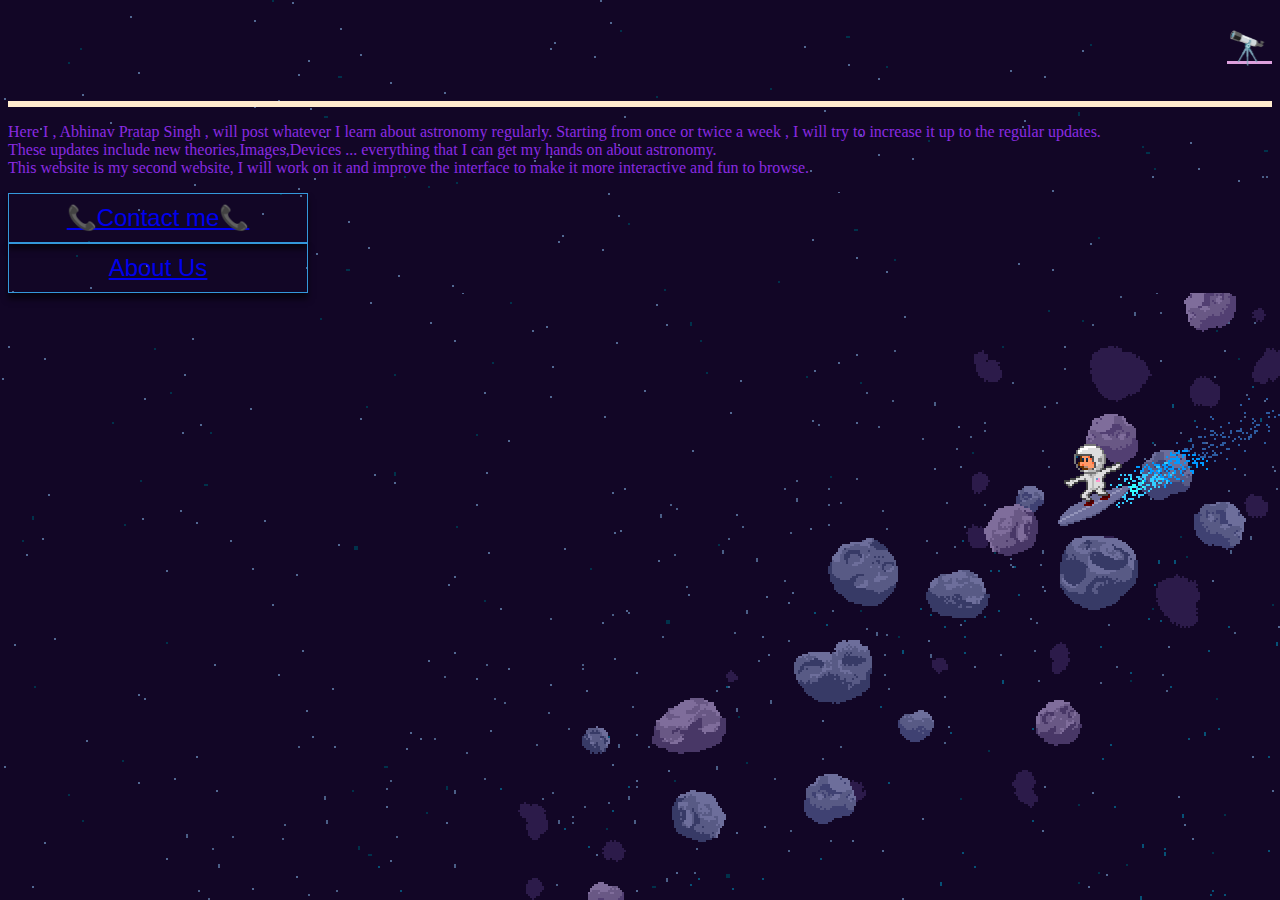
==== index.html @ e4660588 "Add files via upload" ====
<!DOCTYPE html>
<html lang="en">
<head>
    <meta charset="UTF-8">
    <link
    rel="stylesheet"
    href="./style.css"
    />
    <title>kivstronomy</title>
</head>
<body>
    <marquee><h1 id="primary_headline">🔭 · 🌌 · 🪐 · 💫 · 🚀 · ☄️ · 🌠 · 🌕THIS IS OUR ASTRONOMY PAGE🔭 · 🌌 · 🪐 · 💫 · 🚀 · ☄️ · 🌠 · 🌕THIS IS OUR ASTRONOMY PAGE 🔭 · 🌌 · 🪐 · 💫 · 🚀 · ☄️ · 🌠 · 🌕</h1></marquee>
    <hr size="6" color="blanchedalmond">
    <p>Here I , Abhinav Pratap Singh , will post whatever I learn about astronomy regularly. Starting from once or twice a week , I will try to increase it up to the 
        regular updates.
       <br>These updates include new theories,Images,Devices ... everything that I can get my hands on about astronomy. 
       <br>This website is my second website, I will work on it and improve the interface to make it more interactive and fun to browse.

    
    </p>
    <div class="container">
    <button class="btn"><a href="./contact_me.html">📞Contact me📞</a></button><br> 
    <button class="btn"><a href="./about_us.html">About Us</a></button> 
    </div>
</body>
</html>
---- style.css ----
html{
    background-image: url(./247088.png);
    background-color: #cccccc ;
}
#primary_headline{
    color: plum;
    text-decoration: underline;
}
p{
    color: blueviolet;
}
h3{
    color: plum;
}
ul{
    color: blueviolet;
}
ol{
    color: blueviolet;
}
h2{
    color: blanchedalmond;
}
h3{
    color: darkgoldenrod;
    text-align: center;
    text-emphasis: calc(2.5);
}
image{
    align-self: center;
}
button{
    align-items: center;
    align-self: center;
    text-align: center;
    cursor: pointer;
    border: 1px solid #3498db;
    background-color: transparent;
    height: 50px;
    width:300px;
    color:plum;
    font-size: 1.5em;
    box-shadow: 0 6px 6px rgba(0,0,0,0.6);
}
.container{
    background-image: url(./247088.png);
    background-image: calc(300px,50px);
}
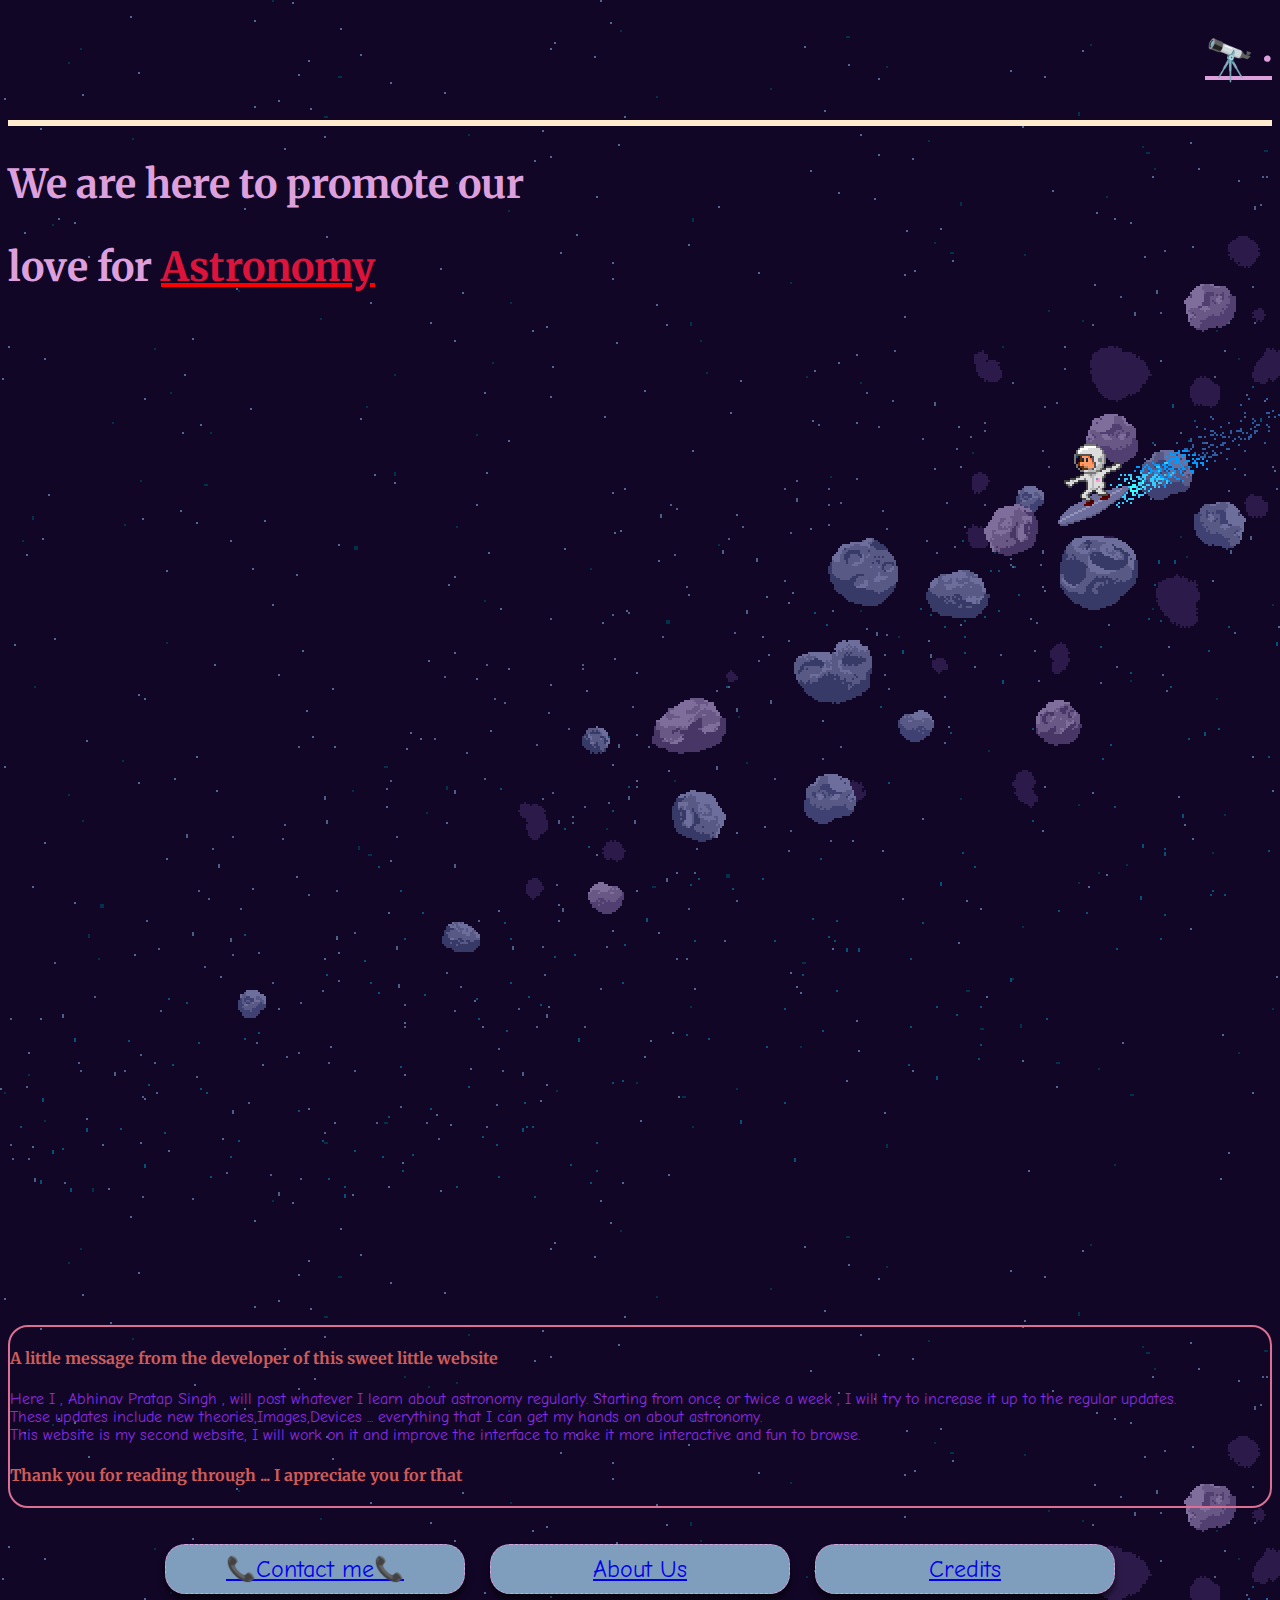
==== commit 69c6739b: "Add files via upload" ====
--- a/index.html
+++ b/index.html
@@ -7,20 +7,38 @@
     href="./style.css"
     />
     <title>kivstronomy</title>
+    <link rel="preconnect" href="https://fonts.googleapis.com">
+    <link rel="preconnect" href="https://fonts.gstatic.com" crossorigin>
+    <link href="https://fonts.googleapis.com/css2?family=Comic+Neue:ital,wght@0,300;1,400&display=swap" rel="stylesheet">
+    <link rel="preconnect" href="https://fonts.googleapis.com">
+    <link rel="preconnect" href="https://fonts.gstatic.com" crossorigin>
+    <link href="https://fonts.googleapis.com/css2?family=Source+Serif+Pro:ital,wght@1,600&display=swap" rel="stylesheet">
+    <link rel="preconnect" href="https://fonts.googleapis.com">
+    <link rel="preconnect" href="https://fonts.gstatic.com" crossorigin>
+    <link href="https://fonts.googleapis.com/css2?family=Merriweather:ital,wght@0,400;0,700;1,700&display=swap" rel="stylesheet">
 </head>
 <body>
     <marquee><h1 id="primary_headline">🔭 · 🌌 · 🪐 · 💫 · 🚀 · ☄️ · 🌠 · 🌕THIS IS OUR ASTRONOMY PAGE🔭 · 🌌 · 🪐 · 💫 · 🚀 · ☄️ · 🌠 · 🌕THIS IS OUR ASTRONOMY PAGE 🔭 · 🌌 · 🪐 · 💫 · 🚀 · ☄️ · 🌠 · 🌕</h1></marquee>
     <hr size="6" color="blanchedalmond">
-    <p>Here I , Abhinav Pratap Singh , will post whatever I learn about astronomy regularly. Starting from once or twice a week , I will try to increase it up to the 
+    <h2 >We are here to promote our</h2><h2>love for <span>Astronomy</span></h2>
+    <div class="my_msg">
+        <h4>A little message from the developer of this sweet little website </h4>
+        <p>Here I , Abhinav Pratap Singh , will post whatever I learn about astronomy regularly. Starting from once or twice a week , I will try to increase it up to the 
         regular updates.
-       <br>These updates include new theories,Images,Devices ... everything that I can get my hands on about astronomy. 
-       <br>This website is my second website, I will work on it and improve the interface to make it more interactive and fun to browse.
+        <br>These updates include new theories,Images,Devices ... everything that I can get my hands on about astronomy. 
+        <br>This website is my second website, I will work on it and improve the interface to make it more interactive and fun to browse.
+        </p>
+        <h4>Thank you for reading through ... I appreciate you for that </h4>
+    </div>
+    <div class="container">
+    <footer>
+       <p>
+          <button class="btn"><a href="./contact_me.html">📞Contact me📞</a></button> 
+          <button class="btn"><a href="./about_us.html">About Us</a></button>
+          <button class="btn"><a href="./credits.html">Credits</a></button>
+      </p>
+    </footer>
+    </div>
 
-    
-    </p>
-    <div class="container">
-    <button class="btn"><a href="./contact_me.html">📞Contact me📞</a></button><br> 
-    <button class="btn"><a href="./about_us.html">About Us</a></button> 
-    </div>
 </body>
 </html>--- a/style.css
+++ b/style.css
@@ -4,7 +4,16 @@
 }
 #primary_headline{
     color: plum;
+    font-family: 'Merriweather', serif;
     text-decoration: underline;
+    text-align: center;
+}
+#secondary_headline{
+    color: plum;
+    font-family: 'Source Serif Pro', serif;
+    text-decoration: underline;
+    text-align: center;
+    margin-top: 100px;
 }
 p{
     color: blueviolet;
@@ -19,30 +28,126 @@
     color: blueviolet;
 }
 h2{
-    color: blanchedalmond;
+    color: plum;
+    font-family: 'Merriweather', serif;
+    font-size: 40px;
+    width: 900px;
+}
+span{
+    color: crimson;
+    font-family: 'Merriweather', serif;
+    text-decoration: underline red;
+}
+h4{
+    color: indianred;
+    font-family: 'Merriweather', serif;
+}
+.my_msg{
+    border: 2px palevioletred solid ;
+    position: relative;
+    top: 1000px;
+    border-radius: 20px;
 }
 h3{
     color: darkgoldenrod;
     text-align: center;
     text-emphasis: calc(2.5);
+    clear: both;
 }
-image{
-    align-self: center;
+img{
+    image-rendering: crisp-edges;
+    float: left;
+}
+p{
+    clear: both;
+    
+}
+hr{
+        clear: both;
 }
 button{
     align-items: center;
     align-self: center;
     text-align: center;
     cursor: pointer;
-    border: 1px solid #3498db;
-    background-color: transparent;
+    border: 1px dashed plum ;
+    border-radius: 20px;
+    padding: 1px;
+    margin: 0px 10px 0px 10px ;
+    background-color: rgb(127, 157, 188);
     height: 50px;
     width:300px;
     color:plum;
     font-size: 1.5em;
     box-shadow: 0 6px 6px rgba(0,0,0,0.6);
 }
+*{
+    font-family: 'Comic Neue', cursive;
+}
+nav a{
+    color: plum;
+}
+footer {
+    background-color: transparent;
+    color: #fff;
+    padding: 20px;
+    text-align: center;
+}
 .container{
-    background-image: url(./247088.png);
-    background-image: calc(300px,50px);
+    display: inline;
+    position:relative;
+    top:1000px;
+}
+marquee{
+    display: block;
+}
+@media(max-width:600px){
+    /* CSS for screens below or equal to 600px wide */
+    /* the information in paranthesis is the break point information*/
+     #secondary_headline{
+            color: plum;
+            font-family: 'Source Serif Pro', serif;
+            text-decoration: underline;
+            text-align: center;
+            margin-top: 100px;
+            font-size: 30px;
+    }
+    marquee{
+        align-items: right;
+        align-self: right;
+    }
+}
+@media(min-width:600px){
+    h1{
+        font-size: 40px;
+    }
+}
+@media (orientation: portrait){
+   #primary_headline{
+    margin-top: 80px;
+    font-size: 80px;
+   }
+   #secondary_headline{
+    color: plum;
+    font-family: 'Source Serif Pro', serif;
+    text-decoration: underline;
+    text-align: center;
+    margin-top: 100px;
+   }
+   button{
+    align-items: center;
+    align-self: center;
+    text-align: center;
+    cursor: pointer;
+    border: 1px dashed plum ;
+    border-radius: 20px;
+    padding: 1px;
+    margin: 0px 10px 0px 10px ;
+    background-color: rgb(127, 157, 188);
+    height: 50px;
+    width:300px;
+    color:plum;
+    font-size: 1.5em;
+    box-shadow: 0 6px 6px rgba(0,0,0,0.6);
+    }
 }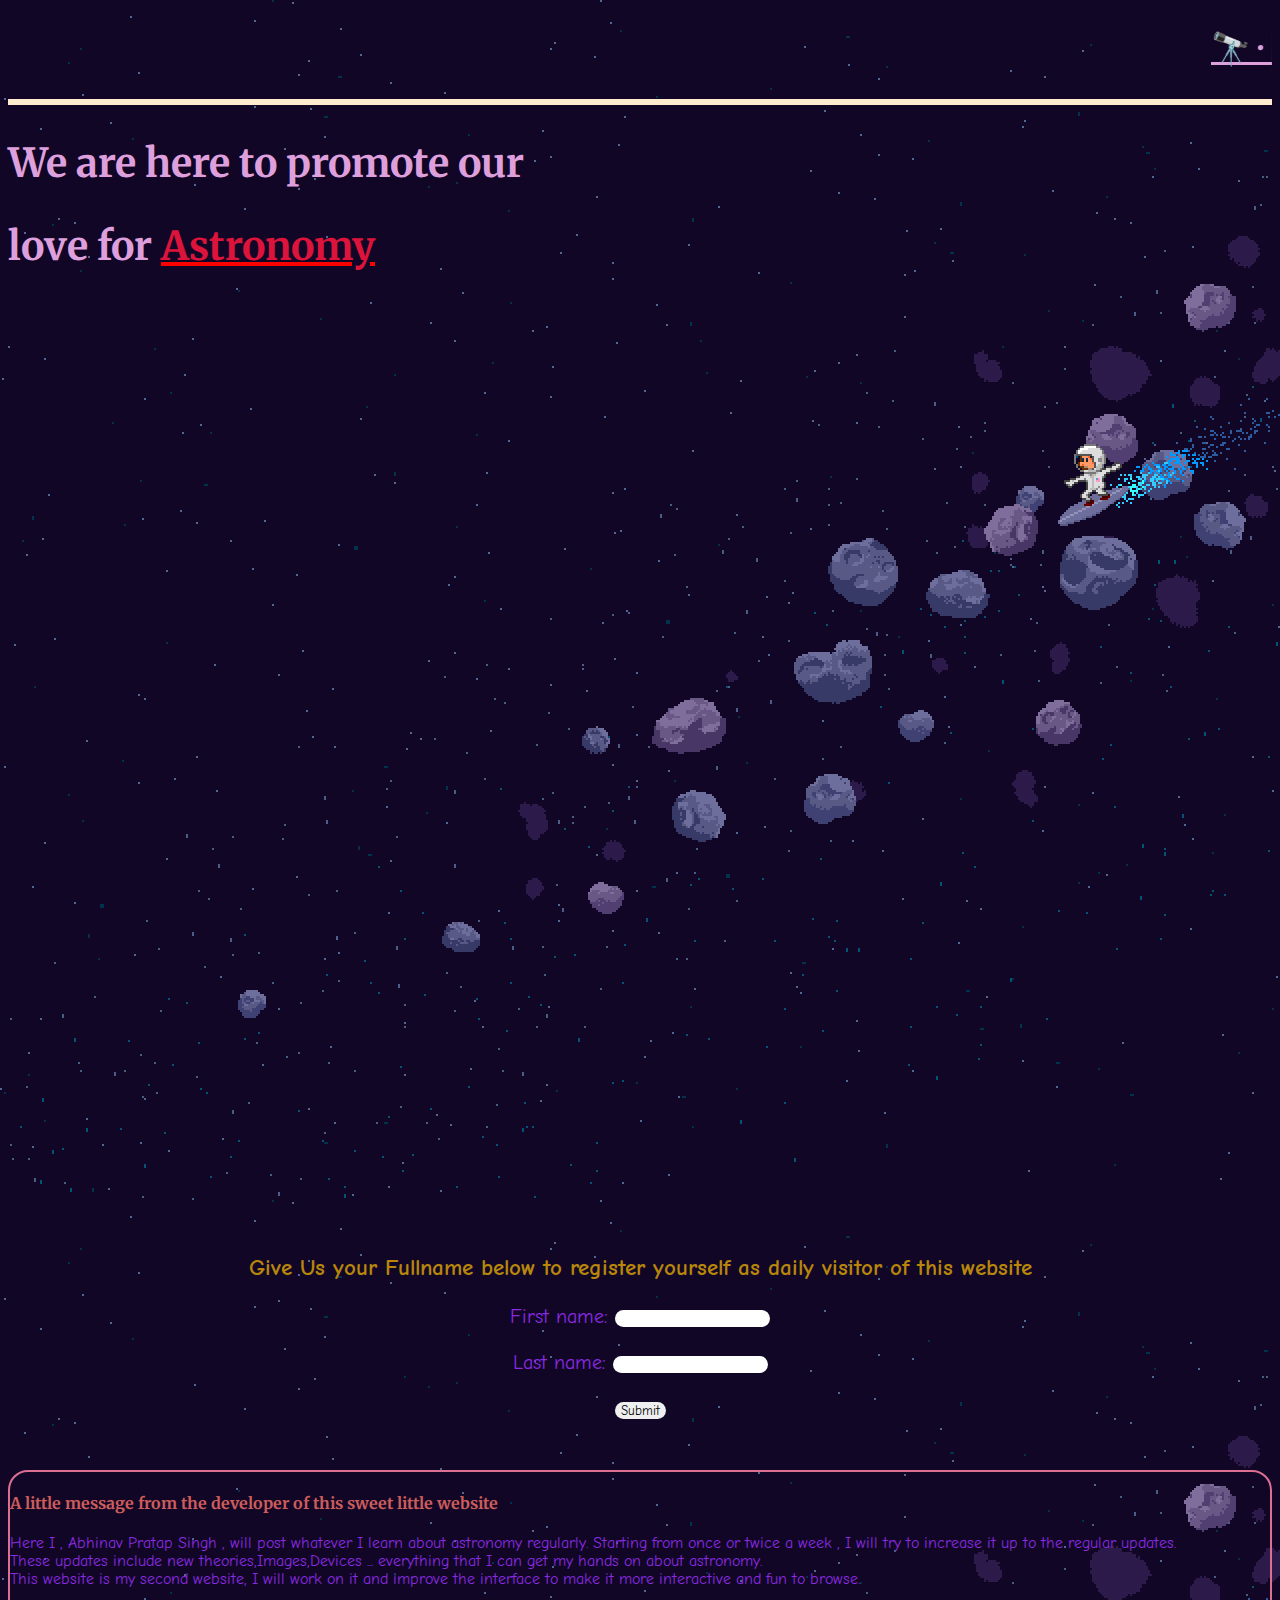
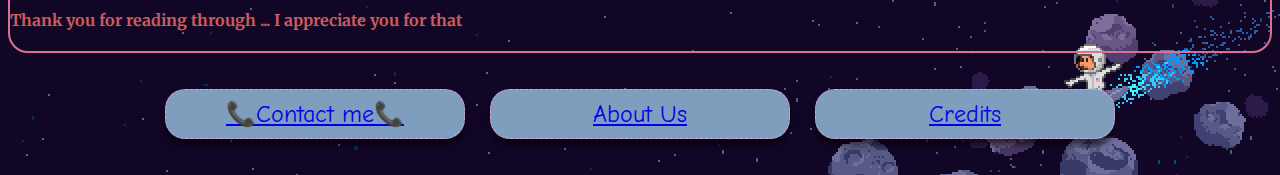
==== commit e45b58ef: "Add files via upload" ====
--- a/index.html
+++ b/index.html
@@ -20,8 +20,17 @@
 <body>
     <marquee><h1 id="primary_headline">🔭 · 🌌 · 🪐 · 💫 · 🚀 · ☄️ · 🌠 · 🌕THIS IS OUR ASTRONOMY PAGE🔭 · 🌌 · 🪐 · 💫 · 🚀 · ☄️ · 🌠 · 🌕THIS IS OUR ASTRONOMY PAGE 🔭 · 🌌 · 🪐 · 💫 · 🚀 · ☄️ · 🌠 · 🌕</h1></marquee>
     <hr size="6" color="blanchedalmond">
+    <script src="index.js"></script>
     <h2 >We are here to promote our</h2><h2>love for <span>Astronomy</span></h2>
-    <div class="my_msg">
+    <form>
+        <h3>Give Us your Fullname below to register yourself as daily visitor of this website </h3>
+        <label for="fname">First name:</label>
+        <input type="text" id="fname" name="fname"><br><br>
+        <label for="lname">Last name:</label>
+        <input type="text" id="lname" name="lname"><br><br>
+        <input type="submit" value="Submit">
+    </form>
+    <div class="my_msg" id="time">
         <h4>A little message from the developer of this sweet little website </h4>
         <p>Here I , Abhinav Pratap Singh , will post whatever I learn about astronomy regularly. Starting from once or twice a week , I will try to increase it up to the 
         regular updates.
--- a/style.css
+++ b/style.css
@@ -15,11 +15,27 @@
     text-align: center;
     margin-top: 100px;
 }
+*{
+    font-family: 'Comic Neue', cursive;
+}
+h2{
+    color: plum;
+    font-family: 'Merriweather', serif;
+    font-size: 40px;
+    width: 900px;
+}
+h3{
+    color: darkgoldenrod;
+    text-align: center;
+    text-emphasis: calc(2.5);
+    clear: both;
+}
+h4{
+    color: indianred;
+    font-family: 'Merriweather', serif;
+}
 p{
     color: blueviolet;
-}
-h3{
-    color: plum;
 }
 ul{
     color: blueviolet;
@@ -27,32 +43,30 @@
 ol{
     color: blueviolet;
 }
-h2{
-    color: plum;
-    font-family: 'Merriweather', serif;
-    font-size: 40px;
-    width: 900px;
-}
 span{
     color: crimson;
     font-family: 'Merriweather', serif;
     text-decoration: underline red;
 }
-h4{
-    color: indianred;
-    font-family: 'Merriweather', serif;
+label{
+    color: blueviolet;
+}
+input{
+    border: blueviolet;
+    border-radius: 20px;
+}
+form{
+    gap: 20px;
+    font-size: 20px;
+    text-align: center;
+    position: relative;
+    top: 950px;
 }
 .my_msg{
     border: 2px palevioletred solid ;
     position: relative;
     top: 1000px;
     border-radius: 20px;
-}
-h3{
-    color: darkgoldenrod;
-    text-align: center;
-    text-emphasis: calc(2.5);
-    clear: both;
 }
 img{
     image-rendering: crisp-edges;
@@ -64,6 +78,16 @@
 }
 hr{
         clear: both;
+}
+.quasar img{
+    float: left;
+    display: inline;
+}
+footer {
+    background-color: transparent;
+    color: #fff;
+    padding: 20px;
+    text-align: center;
 }
 button{
     align-items: center;
@@ -81,17 +105,8 @@
     font-size: 1.5em;
     box-shadow: 0 6px 6px rgba(0,0,0,0.6);
 }
-*{
-    font-family: 'Comic Neue', cursive;
-}
 nav a{
-    color: plum;
-}
-footer {
-    background-color: transparent;
-    color: #fff;
-    padding: 20px;
-    text-align: center;
+    color: rgb(252, 157, 252);
 }
 .container{
     display: inline;
@@ -104,6 +119,10 @@
 @media(max-width:600px){
     /* CSS for screens below or equal to 600px wide */
     /* the information in paranthesis is the break point information*/
+     #primary_headline{
+            display: flex;
+            flex-basis: 50rem;
+    }
      #secondary_headline{
             color: plum;
             font-family: 'Source Serif Pro', serif;
@@ -116,10 +135,14 @@
         align-items: right;
         align-self: right;
     }
-}
-@media(min-width:600px){
-    h1{
-        font-size: 40px;
+    h2{
+        display: flex;
+        -ms-flex-align: start;
+        flex-basis: 300px;
+    }
+    footer{
+        display: flex;
+        align-self: center;
     }
 }
 @media (orientation: portrait){
@@ -143,11 +166,13 @@
     border-radius: 20px;
     padding: 1px;
     margin: 0px 10px 0px 10px ;
+    margin-top: 20px;
     background-color: rgb(127, 157, 188);
     height: 50px;
     width:300px;
     color:plum;
     font-size: 1.5em;
     box-shadow: 0 6px 6px rgba(0,0,0,0.6);
+    display: block;
     }
 }